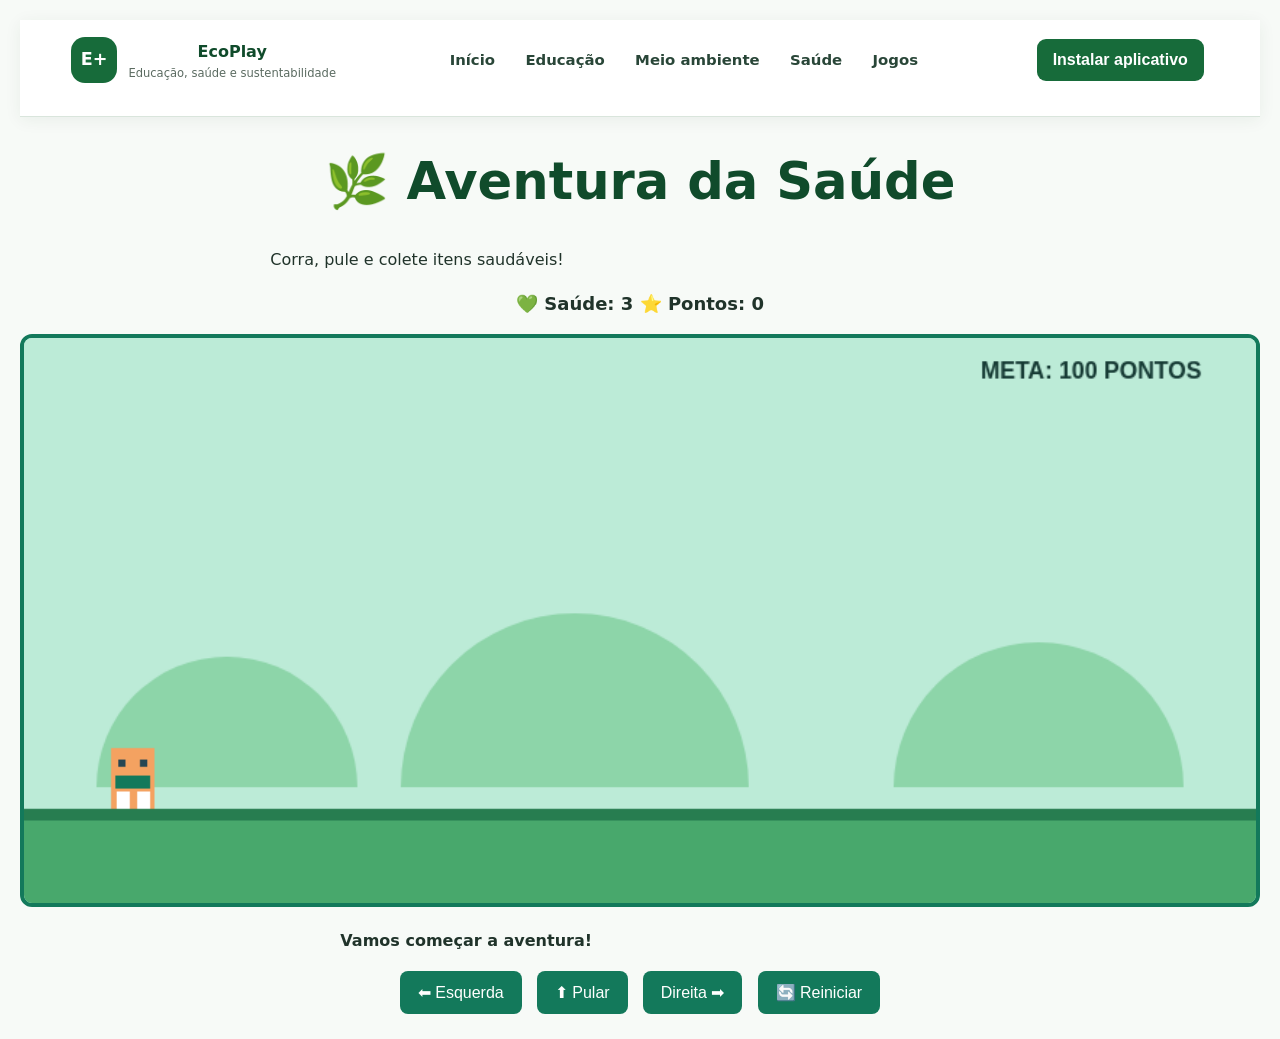
==== aventura_da_aventura.html @ 80ed4550 "Add files via upload" ====
<!DOCTYPE html>
<html lang="pt-BR">
<head>
<meta charset="UTF-8">
<meta name="viewport" content="width=device-width, initial-scale=1.0">
<title>Aventura da Saúde</title>

<style>
* {
    box-sizing: border-box;
}

body {
    margin: 0;
    padding: 20px;
    font-family: Arial, sans-serif;
    text-align: center;
    background: #eaf8f1;
    color: #173b35;
}

h1 {
    color: #13795b;
}

.info {
    font-size: 18px;
    font-weight: bold;
    margin: 15px;
}

canvas {
    width: 100%;
    max-width: 850px;
    background: #bcebd7;
    border: 4px solid #13795b;
    border-radius: 12px;
}

button {
    padding: 12px 18px;
    margin: 5px;
    border: none;
    border-radius: 8px;
    background: #13795b;
    color: white;
    font-size: 16px;
    cursor: pointer;
}

button:hover {
    background: #0d6047;
}

#mensagem {
    font-weight: bold;
    margin: 12px;
}
</style>
    <link rel="stylesheet" href="style.css">
    <link rel="manifest" href="manifest.json">
    <meta name="theme-color" content="#1b5e20">
<link rel="stylesheet" href="ajustes.css">
</head>

<body>
<div class="ecoplay-site-header"><a class="ecoplay-brand" href="index.html" aria-label="EcoPlay - página inicial"><span class="ecoplay-brand-mark">E+</span><span><strong>EcoPlay</strong><small>Educação, saúde e sustentabilidade</small></span></a><nav class="ecoplay-nav" aria-label="Navegação principal"><a href="index.html">Início</a><a href="index.html#apoio">Educação</a><a href="meio_ambiente.html">Meio ambiente</a><a href="saude.html">Saúde</a><a href="diversao.html">Jogos</a></nav><button class="ecoplay-install" id="installAppButton" type="button">Instalar aplicativo</button><p class="ecoplay-install-message" id="installAppMessage" aria-live="polite"></p></div>
<a class="ecoplay-skip-link" href="#conteudo-principal">Pular para o conteúdo</a>

<h1 id="conteudo-principal">🌿 Aventura da Saúde</h1>
<p>Corra, pule e colete itens saudáveis!</p>

<div class="info">
    💚 Saúde: <span id="saude">3</span>
    ⭐ Pontos: <span id="pontos">0</span>
</div>

<canvas id="jogo" width="850" height="390"></canvas>

<p id="mensagem">
    Use as setas para andar e ESPAÇO para pular!
</p>

<button id="esquerda">⬅ Esquerda</button>
<button id="pular">⬆ Pular</button>
<button id="direita">Direita ➡</button>
<button id="reiniciar">🔄 Reiniciar</button>

<script>
const canvas = document.getElementById("jogo");
const ctx = canvas.getContext("2d");

const chao = 325;

let personagem;
let obstaculos;
let itens;
let teclas;
let saude;
let pontos;
let quadro;
let fim;
let invencivel;

function iniciar() {
    personagem = {
        x: 60,
        y: chao - 42,
        largura: 30,
        altura: 42,
        velocidadeY: 0,
        noChao: true
    };

    obstaculos = [];
    itens = [];
    teclas = {};

    saude = 3;
    pontos = 0;
    quadro = 0;
    fim = false;
    invencivel = 0;

    document.getElementById("mensagem").textContent =
        "Vamos começar a aventura!";

    atualizarInfo();
}

function atualizarInfo() {
    document.getElementById("saude").textContent = saude;
    document.getElementById("pontos").textContent = pontos;
}

function pular() {
    if (!fim && personagem.noChao) {
        personagem.velocidadeY = -12;
        personagem.noChao = false;
    }
}

document.addEventListener("keydown", function(e) {
    teclas[e.key] = true;

    if (e.key === " " || e.key === "ArrowUp") {
        e.preventDefault();
        pular();
    }
});

document.addEventListener("keyup", function(e) {
    teclas[e.key] = false;
});

document.getElementById("esquerda").onpointerdown =
    () => teclas.ArrowLeft = true;

document.getElementById("direita").onpointerdown =
    () => teclas.ArrowRight = true;

["esquerda", "direita"].forEach(id => {
    const botao = document.getElementById(id);

    ["pointerup", "pointerleave", "pointercancel"].forEach(evento => {
        botao.addEventListener(evento, () => {
            teclas[id === "esquerda" ? "ArrowLeft" : "ArrowRight"] = false;
        });
    });
});

document.getElementById("pular").onclick = pular;
document.getElementById("reiniciar").onclick = iniciar;

function colidiu(a, b) {
    return a.x < b.x + b.largura &&
           a.x + a.largura > b.x &&
           a.y < b.y + b.altura &&
           a.y + a.altura > b.y;
}

function criarObjetos() {
    if (quadro % 85 === 0) {
        obstaculos.push({
            x: canvas.width,
            y: chao - 28,
            largura: 28,
            altura: 28,
            emoji: Math.random() < 0.5 ? "🪨" : "💦"
        });
    }

    if (quadro % 110 === 0) {
        itens.push({
            x: canvas.width,
            y: chao - 70 - Math.random() * 60,
            largura: 25,
            altura: 25,
            emoji: Math.random() < 0.5 ? "🍎" : "💧"
        });
    }
}

function desenharCenario() {
    ctx.fillStyle = "#bcebd7";
    ctx.fillRect(0, 0, canvas.width, canvas.height);

    // Morros
    ctx.fillStyle = "#8dd5a9";

    ctx.beginPath();
    ctx.arc(140, 310, 90, Math.PI, 0);
    ctx.arc(380, 310, 120, Math.PI, 0);
    ctx.arc(700, 310, 100, Math.PI, 0);
    ctx.fill();

    // Chão
    ctx.fillStyle = "#48a86c";
    ctx.fillRect(0, chao, canvas.width, 65);

    ctx.fillStyle = "#277d50";
    ctx.fillRect(0, chao, canvas.width, 8);
}

function desenharPersonagem() {
    ctx.fillStyle = "#f4a261";
    ctx.fillRect(
        personagem.x,
        personagem.y,
        personagem.largura,
        personagem.altura
    );

    // Olhos
    ctx.fillStyle = "#264653";
    ctx.fillRect(personagem.x + 5, personagem.y + 8, 5, 5);
    ctx.fillRect(personagem.x + 20, personagem.y + 8, 5, 5);

    // Roupa
    ctx.fillStyle = "#13795b";
    ctx.fillRect(personagem.x + 3, personagem.y + 19, 24, 9);

    // Pernas
    ctx.fillStyle = "#ffffff";
    ctx.fillRect(personagem.x + 4, personagem.y + 30, 9, 12);
    ctx.fillRect(personagem.x + 18, personagem.y + 30, 9, 12);
}

function desenharObjetos() {
    ctx.font = "28px Arial";

    obstaculos.forEach(o => {
        ctx.fillText(o.emoji, o.x, o.y + 25);
    });

    itens.forEach(i => {
        ctx.fillText(i.emoji, i.x, i.y + 23);
    });
}

function terminar(vitoria) {
    fim = true;

    document.getElementById("mensagem").textContent =
        vitoria
        ? "🏆 Parabéns! Você venceu a Aventura da Saúde!"
        : "💚 Fim de jogo! Clique em Reiniciar para tentar novamente.";
}

function atualizar() {
    if (fim) return;

    quadro++;

    // Movimento horizontal
    if (teclas.ArrowLeft) personagem.x -= 4;
    if (teclas.ArrowRight) personagem.x += 4;

    personagem.x = Math.max(
        0,
        Math.min(canvas.width - personagem.largura, personagem.x)
    );

    // Gravidade e pulo
    personagem.y += personagem.velocidadeY;
    personagem.velocidadeY += 0.6;

    if (personagem.y + personagem.altura >= chao) {
        personagem.y = chao - personagem.altura;
        personagem.velocidadeY = 0;
        personagem.noChao = true;
    }

    if (invencivel > 0) invencivel--;

    criarObjetos();

    const velocidade = 4 + Math.min(3, pontos / 150);

    // Obstáculos
    obstaculos.forEach(o => {
        o.x -= velocidade;

        if (colidiu(personagem, o) && invencivel === 0) {
            saude--;
            invencivel = 60;

            document.getElementById("mensagem").textContent =
                "Ops! Pule os obstáculos para proteger sua saúde!";

            atualizarInfo();

            if (saude <= 0) terminar(false);
        }
    });

    // Itens saudáveis
    itens.forEach(i => {
        i.x -= velocidade;

        if (colidiu(personagem, i)) {
            i.x = -100;
            pontos += 10;

            document.getElementById("mensagem").textContent =
                i.emoji === "💧"
                ? "Muito bem! A água é importante para o corpo!"
                : "Boa! Frutas fazem parte de uma alimentação saudável!";

            atualizarInfo();

            if (pontos >= 100) terminar(true);
        }
    });

    obstaculos = obstaculos.filter(o => o.x > -50);
    itens = itens.filter(i => i.x > -50);
}

function desenhar() {
    desenharCenario();
    desenharObjetos();
    desenharPersonagem();

    ctx.fillStyle = "#173b35";
    ctx.font = "bold 16px Arial";
    ctx.fillText("META: 100 PONTOS", 660, 28);
}

function loop() {
    atualizar();
    desenhar();
    requestAnimationFrame(loop);
}

iniciar();
loop();
</script>
    <script src="pwa.js" defer></script>
</body>
</html>
---- ajustes.css ----
/* EcoPlay - camada complementar. Mantém style.css original intacto. */
:root{--eco-green:#176b3a;--eco-green-dark:#104b2b;--eco-green-soft:#eaf5ed;--eco-lime:#d8edc7;--eco-text:#20332a;--eco-muted:#5b6b61;--eco-border:#d9e5dc;--eco-white:#fff;--eco-shadow:0 8px 28px rgba(18,68,39,.08)}
*{box-sizing:border-box}html{scroll-behavior:smooth;scroll-padding-top:1rem}body{margin:0;color:var(--eco-text);background:#f7faf7;font-family:system-ui,-apple-system,BlinkMacSystemFont,"Segoe UI",Arial,sans-serif;line-height:1.65;overflow-wrap:anywhere}img,canvas,video{max-width:100%}a{color:var(--eco-green)}a:focus-visible,button:focus-visible,input:focus-visible,select:focus-visible,textarea:focus-visible{outline:3px solid #d4a900;outline-offset:3px}button,a{touch-action:manipulation}button{cursor:pointer;min-height:42px}p{max-width:78ch}h1,h2,h3{line-height:1.2;color:var(--eco-green-dark);text-wrap:balance}h1{font-size:clamp(2rem,5vw,3.2rem)}h2{font-size:clamp(1.5rem,3.2vw,2.1rem)}.ecoplay-skip-link{position:absolute;top:-100px;left:1rem;z-index:1000;background:white;padding:.75rem 1rem;border-radius:.5rem}.ecoplay-skip-link:focus{top:1rem}.ecoplay-site-header{position:relative;z-index:20;display:flex;align-items:center;justify-content:space-between;gap:1rem;flex-wrap:wrap;padding:14px clamp(16px,4vw,56px);background:#fff;border-bottom:1px solid var(--eco-border);box-shadow:0 3px 16px #103b2010}.ecoplay-brand{display:flex;align-items:center;gap:.7rem;text-decoration:none;color:var(--eco-green-dark);min-width:200px}.ecoplay-brand-mark{display:grid;place-items:center;width:46px;height:46px;border-radius:14px;background:var(--eco-green);color:white;font-weight:800;font-size:1.1rem}.ecoplay-brand strong,.ecoplay-brand small{display:block}.ecoplay-brand small{font-size:.72rem;color:var(--eco-muted);line-height:1.3}.ecoplay-nav{display:flex;align-items:center;justify-content:center;gap:.3rem;flex-wrap:wrap}.ecoplay-nav a{display:inline-flex;align-items:center;min-height:42px;padding:.55rem .8rem;border-radius:9px;text-decoration:none;color:#294638;font-size:.93rem;font-weight:650}.ecoplay-nav a:hover,.ecoplay-nav a:focus-visible{background:var(--eco-green-soft);color:var(--eco-green-dark)}.ecoplay-install{border:0;border-radius:9px;background:var(--eco-green);color:#fff;padding:.7rem 1rem;font-weight:700}.ecoplay-install:hover{background:var(--eco-green-dark)}.ecoplay-install-message{width:100%;margin:0;text-align:right;color:var(--eco-muted);font-size:.85rem}.ecoplay-page{width:min(1120px,100% - 32px);margin:0 auto}.ecoplay-hero{margin:28px 0 36px;padding:clamp(26px,6vw,64px);border-radius:24px;background:linear-gradient(120deg,#eaf5ed,#f9fcf7);border:1px solid #d7e9da}.ecoplay-hero p{font-size:1.08rem}.ecoplay-eyebrow{text-transform:uppercase;letter-spacing:.09em;font-weight:800;font-size:.76rem!important;color:var(--eco-green);margin-bottom:.6rem}.ecoplay-button{display:inline-flex;align-items:center;justify-content:center;min-height:46px;padding:.75rem 1.1rem;border-radius:10px;background:var(--eco-green);color:#fff;text-decoration:none;font-weight:750;border:0}.ecoplay-button:hover{background:var(--eco-green-dark)}.ecoplay-button-secondary{background:white;color:var(--eco-green);border:1px solid var(--eco-green)}.ecoplay-section{padding:18px 0 42px}.ecoplay-section-heading{margin-bottom:20px}.ecoplay-cards{display:grid;grid-template-columns:repeat(3,minmax(0,1fr));gap:18px}.ecoplay-card{padding:22px;background:#fff;border:1px solid var(--eco-border);border-radius:16px;box-shadow:var(--eco-shadow);min-width:0}.ecoplay-card h3{margin:.5rem 0}.ecoplay-card p{margin-bottom:0;color:#43564a}.ecoplay-card-icon{font-size:1.8rem}.ecoplay-callout{margin:12px 0 42px;padding:26px;border-radius:16px;background:#eaf5ed;border:1px solid #d6e8d8}.ecoplay-footer{display:flex;justify-content:space-between;align-items:center;gap:1rem;flex-wrap:wrap;padding:22px clamp(16px,4vw,56px);background:#123f28;color:#fff}.ecoplay-footer p{margin:0}.ecoplay-footer a{color:#fff}.ecoplay-site-header+.ecoplay-page{padding-top:10px}
/* Compatibilidade com as classes já usadas no projeto */
header:not(.ecoplay-site-header){position:relative;z-index:5}nav a{transition:background-color .15s ease,color .15s ease}section{min-width:0} .cards{grid-template-columns:repeat(auto-fit,minmax(min(100%,240px),1fr));gap:18px}.card{min-width:0;overflow-wrap:anywhere}.titulo{max-width:900px;margin-inline:auto}.botao,.install-button{display:inline-flex;align-items:center;justify-content:center;min-height:44px;padding:.7rem 1rem;border-radius:9px;font-weight:700;text-decoration:none;touch-action:manipulation}.tecnica{padding-left:1.25rem}.tecnica li{margin:.55rem 0}.quiz-card fieldset{min-width:0;border:1px solid var(--eco-border);border-radius:12px;padding:14px;margin:12px 0}.quiz-card label{display:block;text-align:left;padding:7px 2px}.quiz-card input{margin-right:.5rem;accent-color:var(--eco-green)}
/* Jogos: manter a mecânica original e melhorar a apresentação em telas estreitas */
#app{width:min(100% - 24px,900px)!important;margin-inline:auto}#app h1{font-size:clamp(1.8rem,5vw,2.7rem)}#menu,.panel{max-width:100%;overflow-wrap:anywhere}canvas{height:auto;max-width:100%;touch-action:manipulation}#controles button{min-width:48px;min-height:48px}#opcoes button,#alternativas button{min-height:44px;max-width:100%;white-space:normal;overflow-wrap:anywhere}.acoes{flex-wrap:wrap}.painel,.mapa,.status{max-width:100%}fieldset{min-width:0}body:has(#app){display:block;padding:12px 0!important}body:has(#app) #app{padding-top:8px}body:has(#app) .ecoplay-site-header{margin:-12px 0 18px}body:has(#app) #menu,body:has(#app) .panel{background:#fff;color:var(--eco-text);border:1px solid var(--eco-border);box-shadow:var(--eco-shadow)}body:has(#app) #menu p{color:var(--eco-text)}body:has(#app) #placar{background:var(--eco-green-dark);color:white}body:has(#app) button{background:var(--eco-green);color:white}body:has(#app) button:hover{background:var(--eco-green-dark)}body:has(#app) #controles button{background:#eaf5ed;color:var(--eco-green-dark)}body:has(#app) #jogo{border-color:#fff;border-radius:12px}
@media(max-width:800px){.ecoplay-site-header{align-items:flex-start}.ecoplay-nav{order:3;width:100%;justify-content:flex-start}.ecoplay-nav a{padding:.45rem .6rem}.ecoplay-install{margin-left:auto}.ecoplay-cards{grid-template-columns:repeat(2,minmax(0,1fr))}.ecoplay-install-message{text-align:left}}
@media(max-width:560px){body{font-size:16px}.ecoplay-site-header{padding:12px;gap:.65rem}.ecoplay-brand{min-width:0}.ecoplay-brand small{max-width:190px}.ecoplay-nav{display:grid;grid-template-columns:repeat(2,minmax(0,1fr));gap:5px}.ecoplay-nav a{justify-content:center;background:#f2f7f3;border:1px solid #e1ebe3;font-size:.88rem}.ecoplay-install{width:100%;margin:0}.ecoplay-install-message{width:100%}.ecoplay-page{width:calc(100% - 24px)}.ecoplay-hero{margin:16px 0 24px;padding:24px 18px;border-radius:16px}.ecoplay-cards{grid-template-columns:minmax(0,1fr);gap:12px}.ecoplay-card{padding:18px}.ecoplay-callout{padding:20px}.ecoplay-footer{align-items:flex-start;flex-direction:column}.app{min-height:auto!important;padding:36px 5%!important}.app h1{font-size:clamp(1.8rem,8vw,2.3rem)!important;line-height:1.18}.app p,.titulo p,.card p{font-size:1rem;line-height:1.65}.cards{grid-template-columns:minmax(0,1fr)!important}.card{padding:18px!important}.titulo h2{font-size:clamp(1.4rem,6vw,1.8rem)!important}#app{width:calc(100% - 16px)!important}#menu,.panel{padding:18px 12px!important}#placar{gap:8px;justify-content:center}#controles{grid-template-columns:repeat(3,minmax(48px,60px))!important}#controles button{width:100%!important;height:52px!important;padding:6px!important}#jogo{width:100%;height:auto}body:has(#app){padding:8px 0!important}body:has(#app) .ecoplay-site-header{margin:-8px 0 16px}}
@media(prefers-reduced-motion:reduce){*,*::before,*::after{scroll-behavior:auto!important;animation-duration:.01ms!important;animation-iteration-count:1!important;transition-duration:.01ms!important}}
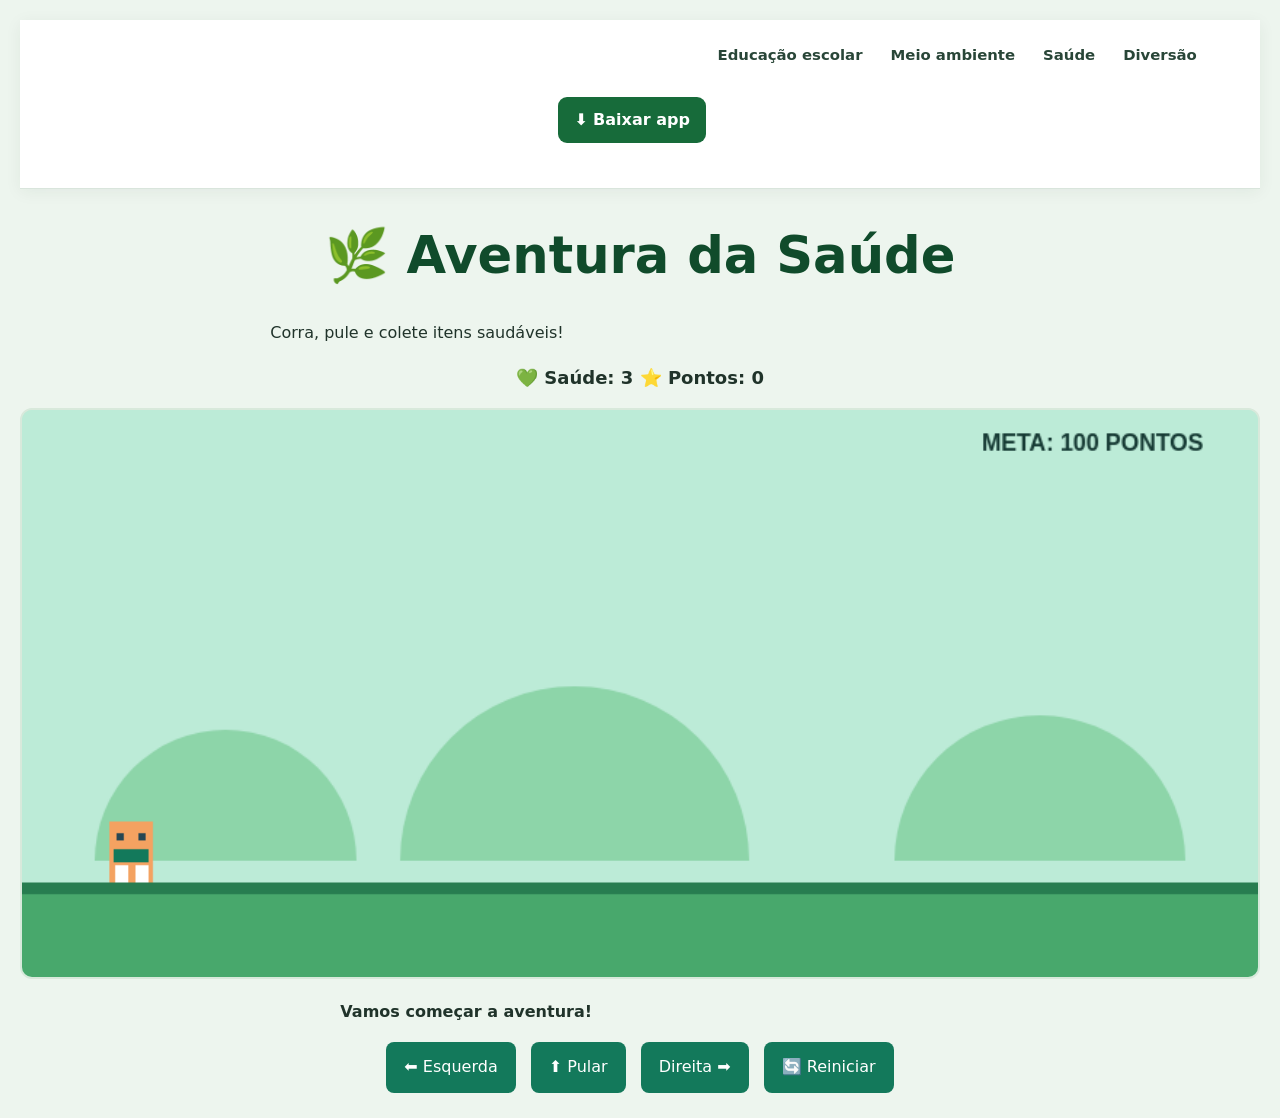
==== commit f23e05c7: "Add files via upload" ====
--- a/aventura_da_aventura.html
+++ b/aventura_da_aventura.html
@@ -64,7 +64,21 @@
 </head>
 
 <body>
-<div class="ecoplay-site-header"><a class="ecoplay-brand" href="index.html" aria-label="EcoPlay - página inicial"><span class="ecoplay-brand-mark">E+</span><span><strong>EcoPlay</strong><small>Educação, saúde e sustentabilidade</small></span></a><nav class="ecoplay-nav" aria-label="Navegação principal"><a href="index.html">Início</a><a href="index.html#apoio">Educação</a><a href="meio_ambiente.html">Meio ambiente</a><a href="saude.html">Saúde</a><a href="diversao.html">Jogos</a></nav><button class="ecoplay-install" id="installAppButton" type="button">Instalar aplicativo</button><p class="ecoplay-install-message" id="installAppMessage" aria-live="polite"></p></div>
+<div class="ecoplay-site-header">
+    <a class="ecoplay-brand" href="index.html" aria-label="EcoPlay - página inicial">
+ 
+    <nav class="ecoplay-nav" aria-label="Navegação principal">
+        <a href="index.html">Educação escolar</a>
+        <a href="meio_ambiente.html">Meio ambiente</a>
+        <a href="saude.html">Saúde</a>
+        <a href="diversao.html">Diversão</a>
+    </nav>
+        <div class="install-area">
+                <button class="install-button" id="installAppButton" type="button">⬇️ Baixar app</button>
+                <p class="install-message" id="installAppMessage" aria-live="polite"></p>
+            </div>
+    <p class="ecoplay-install-message" id="installAppMessage" aria-live="polite"></p>
+</div>
 <a class="ecoplay-skip-link" href="#conteudo-principal">Pular para o conteúdo</a>
 
 <h1 id="conteudo-principal">🌿 Aventura da Saúde</h1>
--- a/style.css
+++ b/style.css
@@ -0,0 +1,341 @@
+/* EcoPlay — folha principal de estilos
+   Base visual institucional verde e branco, compatível com as classes originais. */
+:root {
+  color-scheme: light;
+  --eco-green: #176b3a;
+  --eco-green-dark: #104b2b;
+  --eco-green-deep: #0b3d25;
+  --eco-green-soft: #eaf5ed;
+  --eco-lime: #d8edc7;
+  --eco-text: #20332a;
+  --eco-muted: #5b6b61;
+  --eco-border: #d9e5dc;
+  --eco-white: #ffffff;
+  --eco-shadow: 0 8px 28px rgba(18, 68, 39, .09);
+}
+* { box-sizing: border-box; }
+html { scroll-behavior: smooth; scroll-padding-top: 1rem; }
+body {
+  margin: 0;
+  color: var(--eco-text);
+  background: #edf5ee;
+  font-family: system-ui, -apple-system, BlinkMacSystemFont, "Segoe UI", Arial, sans-serif;
+  font-size: 16px;
+  line-height: 1.65;
+  overflow-wrap: anywhere;
+}
+img, canvas, video, iframe { max-width: 100%; }
+a { color: var(--eco-green); }
+a:focus-visible, button:focus-visible, input:focus-visible,
+select:focus-visible, textarea:focus-visible {
+  outline: 3px solid #d4a900;
+  outline-offset: 3px;
+}
+a, button { touch-action: manipulation; }
+button { cursor: pointer; font: inherit; }
+p { max-width: 78ch; }
+h1, h2, h3, h4 { color: var(--eco-green-dark); line-height: 1.22; text-wrap: balance; }
+h1 { font-size: clamp(2rem, 5vw, 3.2rem); text-align: center; align-items: center;}
+h2 { font-size: clamp(1.5rem, 3.2vw, 2.15rem); }
+h3 { font-size: clamp(1.12rem, 2.5vw, 1.4rem); }
+header {
+  position: relative;
+  z-index: 10px;
+  background: #104b2b;
+  border-bottom: 1px solid var(--eco-border);
+  box-shadow: 0 4px 18px rgba(16, 75, 43, .08);
+    display: flex;
+    flex-direction: column; /* Alinha os elementos em coluna (um embaixo do outro) */
+    align-items: center;    /* Centraliza os elementos horizontalmente (opcional) */
+    gap: 15px;               /* Cria um espaço vertical entre o título e os links */
+         }      
+header h1{
+  color: white;
+}/* Configuração do Header (Garante o título no topo) */
+
+/* NOVO: Configuração dos links (Evita a desorganização) */
+header nav {
+    display: flex;
+    flex-wrap: wrap;       /* Se faltar espaço, os links passam para baixo com elegância */
+    justify-content: center; /* Centraliza os links na linha */
+    gap: 15px;             /* Cria um espaçamento fixo e idêntico entre cada link */
+}
+header nav {
+        flex-direction: column; /* Transforma os links em uma lista vertical */
+        align-items: center;    /* Centraliza todos os links na tela */
+        gap: 12px;              /* Diminui um pouco o espaço para caber melhor */
+        width: 100%;            /* Faz o menu ocupar toda a largura disponível */
+    }
+    header nav a {
+        padding: 8px 16px;      /* Aumenta a área do link para ficar fácil de tocar com o dedo */
+        text-align: center;
+        width: 100%;            /* Opcional: faz cada link virar um "botão" largo */
+        max-width: 250px;       /* Limita a largura do botão para não ficar gigante */
+        background-color: #f0f0f0; /* Opcional: um fundo leve para parecer um botão móvel */
+        border-radius: 4px;     /* Opcional: bordinhas arredondadas */
+    }
+/* --- CONFIGURAÇÃO EXCLUSIVA PARA CELULAR (Telas de até 768px) --- */
+@media (max-width: 768px) {
+    header nav {
+        flex-direction: column; /* Transforma os links em uma lista vertical */
+        align-items: center;    /* Centraliza todos os links na tela */
+        gap: 12px;              /* Diminui um pouco o espaço para caber melhor */
+        width: 100%;            /* Faz o menu ocupar toda a largura disponível */
+    }
+    header nav a {
+        padding: 8px 16px;      /* Aumenta a área do link para ficar fácil de tocar com o dedo */
+        text-align: center;
+        width: 100%;            /* Opcional: faz cada link virar um "botão" largo */
+        max-width: 250px;       /* Limita a largura do botão para não ficar gigante */
+        background-color: #f0f0f0; /* Opcional: um fundo leve para parecer um botão móvel */
+        border-radius: 4px;     /* Opcional: bordinhas arredondadas */
+    }
+}
+.topo {
+  width: min(1200px, calc(100% - 32px));
+  margin: 0 auto;
+  padding: 16px 0;
+  display: flex;
+  align-items: center;
+  justify-content: space-between;
+  gap: 18px;
+  flex-wrap: wrap;
+  text-align: center;
+}
+.logo {
+  color: var(--eco-green-dark);
+  font-weight: 800;
+  font-size: clamp(1.05rem, 2vw, 1.45rem);
+  line-height: 1.25;
+  max-width: 360px;
+}
+nav { display: flex; align-items: center; justify-content: center; flex-wrap: wrap; gap: 6px; }
+nav a {
+  display: inline-flex;
+  align-items: center;
+  justify-content: center;
+  min-height: 42px;
+  padding: 8px 12px;
+  border-radius: 9px;
+  text-decoration: none;
+  color: #294638;
+  font-size: .94rem;
+  font-weight: 700;
+  transition: background-color .15s ease, color .15s ease;
+}
+nav a:hover, nav a:focus-visible { background: var(--eco-green-soft); color: var(--eco-green-dark);}
+.install-area {
+  width: min(1200px, calc(100% - 32px));
+  margin: 0 auto;
+  padding: 0 0 14px;
+  display: flex;
+  align-items: center;
+  justify-content: flex-end;
+  gap: 12px;
+  flex-wrap: wrap;
+  flex-direction: column;
+}
+.install-button, .ecoplay-install {
+  display: inline-flex;
+  align-items: center;
+  justify-content: center;
+  min-height: 44px;
+  padding: 10px 16px;
+  border: 0;
+  border-radius: 9px;
+  background: var(--eco-green);
+  color: #fff;
+  font-weight: 750;
+}
+.install-button:hover, .ecoplay-install:hover { background: var(--eco-green-dark); }
+.install-message, .ecoplay-install-message { margin: 0; color: var(--eco-muted); font-size: .88rem; }
+section {
+  min-width: 0;
+  padding: clamp(32px, 5vw, 64px) max(16px, calc((100% - 1120px) / 2));
+}
+.app {
+  min-height: 350px;
+  display: flex;
+  align-items: center;
+  background: linear-gradient(125deg, #dcefdc 0%, #f5faf3 60%, #e6f3e7 100%);
+  border-bottom: 1px solid #d4e7d6;
+}
+.app > div { width: min(900px, 100%); margin: 0 auto; }
+.app h1 { max-width: 820px; margin: 0 0 18px; }
+.app p { font-size: 1.08rem; line-height: 1.75; margin: 0 0 24px; }
+.titulo {
+  width: min(900px, 100%);
+  margin: 0 auto 24px;
+  text-align: center;
+}
+.titulo h2 { margin: 0 0 12px; }
+.titulo p { margin: 0 auto; color: #43564a; }
+.cards {
+  width: min(1120px, 100%);
+  margin: 0 auto;
+  display: grid;
+  grid-template-columns: repeat(auto-fit, minmax(min(100%, 245px), 1fr));
+  gap: 20px;
+  align-items: stretch;
+}
+.card {
+  min-width: 0;
+  padding: 24px;
+  background: #fff;
+  border: 1px solid var(--eco-border);
+  border-radius: 16px;
+  box-shadow: var(--eco-shadow);
+  overflow-wrap: anywhere;
+}
+.card h3 { margin: 8px 0 10px; }
+.card p { margin: 0; color: #43564a; }
+.emoji { font-size: 2rem; line-height: 1.3; }
+.botao {
+  display: inline-flex;
+  align-items: center;
+  justify-content: center;
+  min-height: 46px;
+  padding: 11px 18px;
+  border: 1px solid var(--eco-green);
+  border-radius: 10px;
+  background: var(--eco-green);
+  color: #fff;
+  text-decoration: none;
+  font-weight: 750;
+  gap: 15px;
+  flex-direction: column;
+}
+a.botao {
+  display: inline-flex;
+  align-items: center;
+  justify-content: center;
+  min-height: 46px;
+  padding: 11px 18px;
+  border: 1px solid var(--eco-green);
+  border-radius: 10px;
+  background: var(--eco-green);
+  color: #fff;
+  text-decoration: none;
+  font-weight: 750;
+  text-align: center;
+  gap: 15px;
+  flex-direction: column;
+}
+.botao:hover, a.botao:hover { background: var(--eco-green-dark); border-color: var(--eco-green-dark);}
+.tecnica { width: min(900px, 100%); margin: 0 auto; padding-left: 1.4rem; }
+.tecnica li { margin: .65rem 0; }
+.destaque, .callout {
+  width: min(1000px, 100%);
+  margin: 18px auto;
+  padding: 22px;
+  background: #e5f3e6;
+  border: 1px solid #d1e6d3;
+  border-radius: 14px;
+}
+.quiz-card fieldset, fieldset {
+  min-width: 0;
+  margin: 14px 0;
+  padding: 16px;
+  border: 1px solid var(--eco-border);
+  border-radius: 12px;
+}
+.quiz-card label { display: block; padding: 7px 2px; }
+.quiz-card input { margin-right: .5rem; accent-color: var(--eco-green); }
+input, select, textarea { max-width: 100%; font: inherit; }
+footer {
+  padding: 24px max(16px, calc((100% - 1120px) / 2));
+  background: var(--eco-green-deep);
+  color: #fff;
+}
+footer a { color: #fff; }
+.ecoplay-skip-link {
+  position: absolute; top: -100px; left: 16px; z-index: 1000;
+  padding: 12px 16px; background: #fff; color: var(--eco-green-dark); border-radius: 8px;
+}
+.ecoplay-skip-link:focus { top: 12px; }
+.ecoplay-site-header {
+  display: flex; align-items: center; justify-content: space-between; flex-wrap: wrap;
+  gap: 16px; padding: 14px clamp(16px, 4vw, 56px);
+  background: #fff; border-bottom: 1px solid var(--eco-border);
+  box-shadow: 0 3px 16px rgba(16, 59, 32, .06);
+}
+.ecoplay-brand { display: flex; align-items: center; gap: 11px; min-width: 0; text-decoration: none; color: var(--eco-green-dark); }
+.ecoplay-brand-mark { display: grid; place-items: center; width: 46px; height: 46px; flex: 0 0 46px; border-radius: 14px; background: var(--eco-green); color: #fff; font-weight: 800; }
+.ecoplay-brand strong, .ecoplay-brand small { display: block; }
+.ecoplay-brand small { font-size: .76rem; color: var(--eco-muted); line-height: 1.35; }
+.ecoplay-nav { display: flex; align-items: center; justify-content: center; flex-wrap: wrap; gap: 4px; }
+.ecoplay-nav a { display: inline-flex; align-items: center; min-height: 42px; padding: 8px 12px; border-radius: 9px; text-decoration: none; color: #294638; font-size: .93rem; font-weight: 700; }
+.ecoplay-nav a:hover { background: var(--eco-green-soft); }
+.ecoplay-page { width: min(1120px, calc(100% - 32px)); margin: 0 auto; }
+.ecoplay-hero { margin: 28px 0 36px; padding: clamp(26px, 6vw, 64px); border-radius: 24px; background: linear-gradient(120deg, #eaf5ed, #f9fcf7); border: 1px solid #d7e9da; }
+.ecoplay-hero p { font-size: 1.08rem; }
+.ecoplay-eyebrow { text-transform: uppercase; letter-spacing: .09em; font-weight: 800; font-size: .76rem !important; color: var(--eco-green); margin-bottom: .6rem; }
+.ecoplay-button { display: inline-flex; align-items: center; justify-content: center; min-height: 46px; padding: 12px 18px; border-radius: 10px; background: var(--eco-green); color: #fff; text-decoration: none; font-weight: 750; border: 0; }
+.ecoplay-button:hover { background: var(--eco-green-dark); }
+.ecoplay-button-secondary { background: #fff; color: var(--eco-green); border: 1px solid var(--eco-green); }
+.ecoplay-section { padding: 18px 0 42px; }
+.ecoplay-section-heading { margin-bottom: 20px; }
+.ecoplay-cards { display: grid; grid-template-columns: repeat(3, minmax(0, 1fr)); gap: 18px; }
+.ecoplay-card { min-width: 0; padding: 22px; background: #fff; border: 1px solid var(--eco-border); border-radius: 16px; box-shadow: var(--eco-shadow); }
+.ecoplay-card h3 { margin: .5rem 0; }
+.ecoplay-card p { margin-bottom: 0; color: #43564a; }
+.ecoplay-card-icon { font-size: 1.8rem; }
+.ecoplay-callout { margin: 12px 0 42px; padding: 26px; border-radius: 16px; background: #eaf5ed; border: 1px solid #d6e8d8; }
+.ecoplay-footer { display: flex; justify-content: space-between; align-items: center; gap: 1rem; flex-wrap: wrap; padding: 22px clamp(16px, 4vw, 56px); background: #123f28; color: #fff; }
+.ecoplay-footer p { margin: 0; }
+.ecoplay-footer a { color: #fff; }
+/* Interfaces dos jogos: não altera a lógica do JavaScript. */
+#app { width: min(900px, calc(100% - 24px)); margin: 18px auto; }
+#app h1 { font-size: clamp(1.8rem, 5vw, 2.7rem); }
+#menu, .panel, .painel, .status, .info, .heroi {
+  max-width: 100%; overflow-wrap: anywhere;
+}
+#menu, .panel, .painel {
+  padding: 22px; background: #fff; color: var(--eco-text);
+  border: 1px solid var(--eco-border); border-radius: 16px; box-shadow: var(--eco-shadow);
+}
+#placar { background: var(--eco-green-dark); color: #fff; border-radius: 12px; }
+#controles { display: grid; grid-template-columns: repeat(3, minmax(48px, 64px)); gap: 8px; justify-content: center; }
+#controles button { min-width: 48px; min-height: 48px; border-radius: 9px; background: var(--eco-green-soft); color: var(--eco-green-dark); border: 1px solid var(--eco-border); }
+#opcoes button, #alternativas button, #app button { min-height: 44px; max-width: 100%; white-space: normal; overflow-wrap: anywhere; }
+#app button { padding: 10px 14px; border: 0; border-radius: 9px; background: var(--eco-green); color: #fff; font-weight: 700; }
+#app button:hover { background: var(--eco-green-dark); }
+#jogo { max-width: 100%; height: auto; border: 2px solid #d8e9db; border-radius: 12px; touch-action: manipulation; }
+.acoes, .personagens, .barra { display: flex; gap: 10px; flex-wrap: wrap; align-items: center; }
+.mapa, .painel, .status { min-width: 0; }
+.escondido { display: none !important; }
+@media (max-width: 800px) {
+  .ecoplay-site-header { align-items: flex-start; }
+  .ecoplay-nav { order: 3; width: 100%; justify-content: flex-start; }
+  .ecoplay-cards { grid-template-columns: repeat(2, minmax(0, 1fr)); }
+}
+@media (max-width: 600px) {
+  body { font-size: 16px; }
+  .topo { width: calc(100% - 24px); align-items: flex-start; gap: 12px; }
+  .logo { font-size: 1.12rem; }
+  nav { width: 100%; display: grid; grid-template-columns: repeat(2, minmax(0, 1fr)); gap: 5px; }
+  nav a { justify-content: center; padding: 8px 6px; background: #f2f7f3; border: 1px solid #e1ebe3; font-size: .88rem; }
+  .install-area { width: calc(100% - 24px); justify-content: stretch; padding-bottom: 12px; }
+  .install-button { width: 100%; }
+  .install-message { width: 100%; }
+  section { padding: 34px 12px; }
+  .app { min-height: 0; padding: 40px 18px; }
+  .app h1 { font-size: clamp(1.8rem, 8vw, 2.3rem); }
+  .app p, .titulo p, .card p { font-size: 1rem; line-height: 1.65; }
+  .titulo h2 { font-size: clamp(1.4rem, 6.5vw, 1.8rem); }
+  .cards, .ecoplay-cards { grid-template-columns: minmax(0, 1fr); gap: 14px; }
+  .card, .ecoplay-card { padding: 18px; }
+  .ecoplay-site-header { padding: 12px; gap: 10px; }
+  .ecoplay-nav { display: grid; grid-template-columns: repeat(2, minmax(0, 1fr)); width: 100%; }
+  .ecoplay-nav a { justify-content: center; padding: 8px 5px; background: #f2f7f3; border: 1px solid #e1ebe3; font-size: .88rem; }
+  .ecoplay-install { width: 100%; }
+  .ecoplay-page { width: calc(100% - 24px); }
+  .ecoplay-hero { margin: 16px 0 24px; padding: 24px 18px; border-radius: 16px; }
+  .ecoplay-callout { padding: 18px; }
+  .ecoplay-footer { align-items: flex-start; flex-direction: column; }
+  #app { width: calc(100% - 16px); margin: 8px auto; }
+  #menu, .panel, .painel { padding: 18px 12px; }
+  #controles { grid-template-columns: repeat(3, minmax(48px, 60px)); }
+@media (prefers-reduced-motion: reduce) {
+  *, *::before, *::after { scroll-behavior: auto !important; animation-duration: .01ms !important; animation-iteration-count: 1 !important; transition-duration: .01ms !important; }
+}
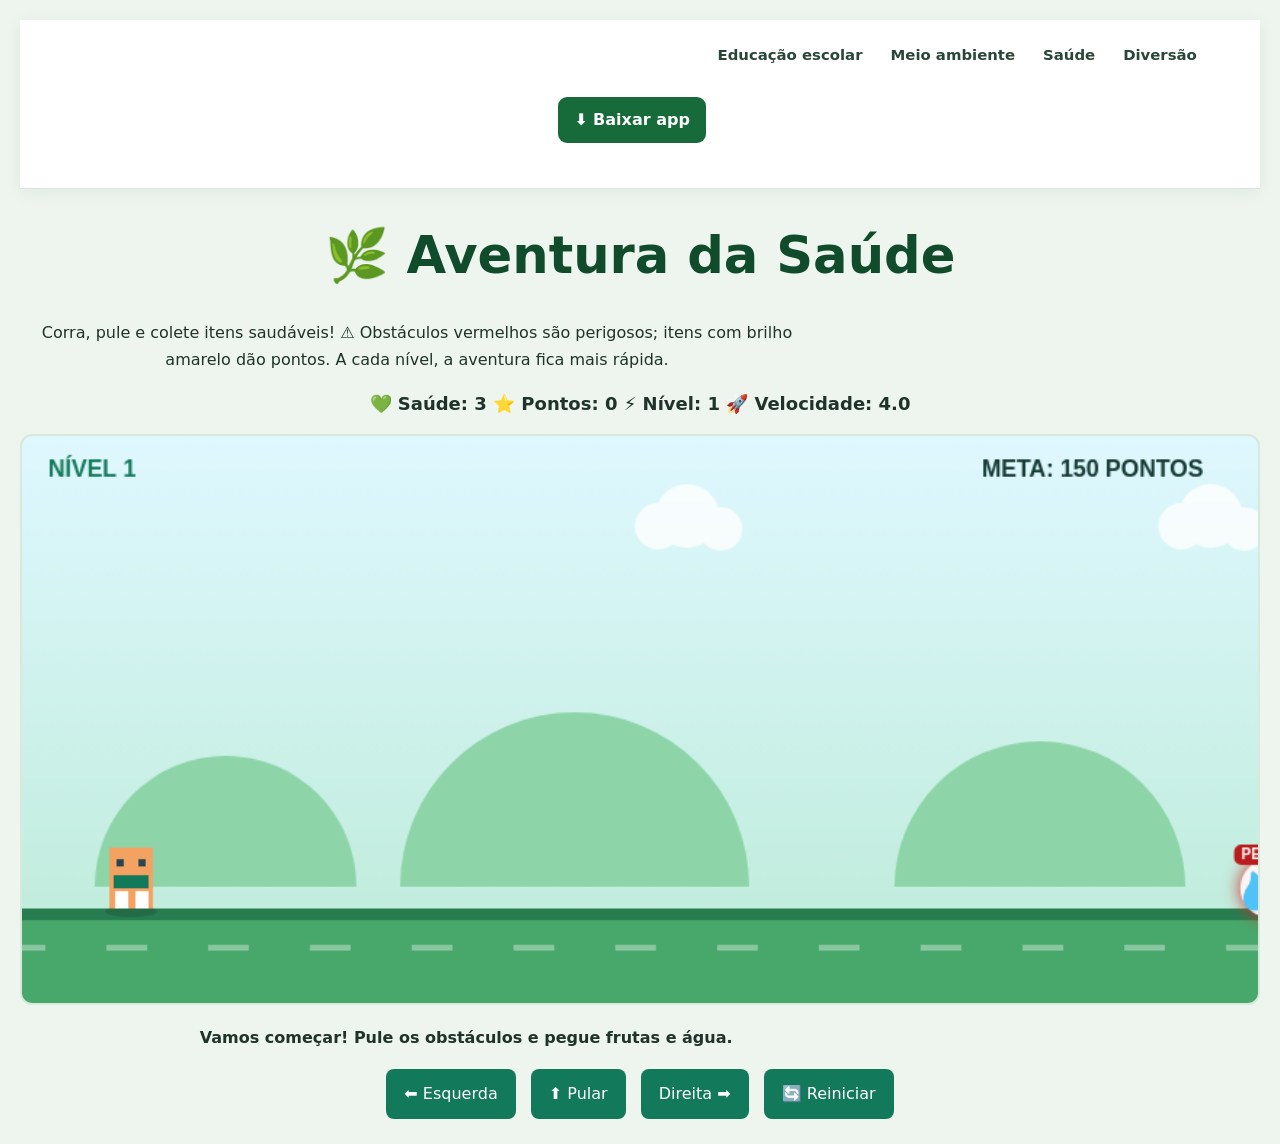
==== commit 15688b3d: "Add files via upload" ====
--- a/aventura_da_aventura.html
+++ b/aventura_da_aventura.html
@@ -32,6 +32,7 @@
 canvas {
     width: 100%;
     max-width: 850px;
+    touch-action: none;
     background: #bcebd7;
     border: 4px solid #13795b;
     border-radius: 12px;
@@ -77,16 +78,18 @@
                 <button class="install-button" id="installAppButton" type="button">⬇️ Baixar app</button>
                 <p class="install-message" id="installAppMessage" aria-live="polite"></p>
             </div>
-    <p class="ecoplay-install-message" id="installAppMessage" aria-live="polite"></p>
+    <p class="ecoplay-install-message" aria-live="polite"></p>
 </div>
 <a class="ecoplay-skip-link" href="#conteudo-principal">Pular para o conteúdo</a>
 
 <h1 id="conteudo-principal">🌿 Aventura da Saúde</h1>
-<p>Corra, pule e colete itens saudáveis!</p>
+<p>Corra, pule e colete itens saudáveis! ⚠️ Obstáculos vermelhos são perigosos; itens com brilho amarelo dão pontos. A cada nível, a aventura fica mais rápida.</p>
 
 <div class="info">
     💚 Saúde: <span id="saude">3</span>
     ⭐ Pontos: <span id="pontos">0</span>
+    ⚡ Nível: <span id="nivel">1</span>
+    🚀 Velocidade: <span id="velocidade">4.0</span>
 </div>
 
 <canvas id="jogo" width="850" height="390"></canvas>
@@ -105,200 +108,316 @@
 const ctx = canvas.getContext("2d");
 
 const chao = 325;
-
-let personagem;
-let obstaculos;
-let itens;
-let teclas;
-let saude;
-let pontos;
-let quadro;
-let fim;
-let invencivel;
+const larguraMundo = canvas.width;
+let personagem, obstaculos, itens, teclas, saude, pontos, quadro, fim, invencivel;
+let velocidadeAtual = 4;
+let nivelAtual = 1;
+let proximoObstaculo = 70;
+let proximoItem = 100;
+let ultimoTempo = 0;
+let acumulador = 0;
+const PASSO = 1000 / 60;
 
 function iniciar() {
     personagem = {
-        x: 60,
-        y: chao - 42,
-        largura: 30,
-        altura: 42,
-        velocidadeY: 0,
-        noChao: true
+        x: 60, y: chao - 42, largura: 30, altura: 42,
+        velocidadeY: 0, noChao: true
     };
-
     obstaculos = [];
     itens = [];
     teclas = {};
-
     saude = 3;
     pontos = 0;
     quadro = 0;
     fim = false;
     invencivel = 0;
+    velocidadeAtual = 4;
+    nivelAtual = 1;
+    proximoObstaculo = 70;
+    proximoItem = 100;
+    ultimoTempo = 0;
+    acumulador = 0;
 
     document.getElementById("mensagem").textContent =
-        "Vamos começar a aventura!";
-
+        "Vamos começar! Pule os obstáculos e pegue frutas e água.";
     atualizarInfo();
 }
 
 function atualizarInfo() {
     document.getElementById("saude").textContent = saude;
     document.getElementById("pontos").textContent = pontos;
+    const nivelEl = document.getElementById("nivel");
+    const velocidadeEl = document.getElementById("velocidade");
+    if (nivelEl) nivelEl.textContent = nivelAtual;
+    if (velocidadeEl) velocidadeEl.textContent = velocidadeAtual.toFixed(1);
 }
 
 function pular() {
     if (!fim && personagem.noChao) {
-        personagem.velocidadeY = -12;
+        personagem.velocidadeY = -12.5;
         personagem.noChao = false;
     }
 }
 
 document.addEventListener("keydown", function(e) {
+    if (["ArrowLeft", "ArrowRight", "ArrowUp", " "].includes(e.key)) e.preventDefault();
     teclas[e.key] = true;
-
-    if (e.key === " " || e.key === "ArrowUp") {
+    if (e.key === " " || e.key === "ArrowUp") pular();
+});
+document.addEventListener("keyup", e => teclas[e.key] = false);
+window.addEventListener("blur", () => teclas = {});
+
+function ligarBotaoMovimento(id, tecla) {
+    const botao = document.getElementById(id);
+    const pressionar = e => {
         e.preventDefault();
-        pular();
-    }
-});
-
-document.addEventListener("keyup", function(e) {
-    teclas[e.key] = false;
-});
-
-document.getElementById("esquerda").onpointerdown =
-    () => teclas.ArrowLeft = true;
-
-document.getElementById("direita").onpointerdown =
-    () => teclas.ArrowRight = true;
-
-["esquerda", "direita"].forEach(id => {
-    const botao = document.getElementById(id);
-
-    ["pointerup", "pointerleave", "pointercancel"].forEach(evento => {
-        botao.addEventListener(evento, () => {
-            teclas[id === "esquerda" ? "ArrowLeft" : "ArrowRight"] = false;
+        teclas[tecla] = true;
+        if (botao.setPointerCapture && e.pointerId !== undefined) {
+            try { botao.setPointerCapture(e.pointerId); } catch (_) {}
+        }
+    };
+    const soltar = e => {
+        if (e) e.preventDefault();
+        teclas[tecla] = false;
+    };
+    botao.addEventListener("pointerdown", pressionar);
+    ["pointerup", "pointerleave", "pointercancel", "lostpointercapture"].forEach(ev =>
+        botao.addEventListener(ev, soltar)
+    );
+}
+ligarBotaoMovimento("esquerda", "ArrowLeft");
+ligarBotaoMovimento("direita", "ArrowRight");
+document.getElementById("pular").addEventListener("click", pular);
+document.getElementById("reiniciar").addEventListener("click", iniciar);
+
+function colidiu(a, b) {
+    // Margem ligeiramente menor para a colisão parecer mais justa.
+    const margem = b.tipo === "obstaculo" ? 5 : 0;
+    return a.x + 4 < b.x + b.largura - margem &&
+           a.x + a.largura - 4 > b.x + margem &&
+           a.y + 4 < b.y + b.altura - margem &&
+           a.y + a.altura - 2 > b.y + margem;
+}
+
+function criarObjetos() {
+    if (quadro >= proximoObstaculo) {
+        const alto = Math.random() < 0.22 && nivelAtual >= 3;
+        obstaculos.push({
+            x: larguraMundo + 10,
+            y: chao - (alto ? 38 : 28),
+            largura: alto ? 34 : 28,
+            altura: alto ? 38 : 28,
+            emoji: alto ? "🌵" : (Math.random() < 0.5 ? "🪨" : "💦"),
+            tipo: "obstaculo"
         });
-    });
-});
-
-document.getElementById("pular").onclick = pular;
-document.getElementById("reiniciar").onclick = iniciar;
-
-function colidiu(a, b) {
-    return a.x < b.x + b.largura &&
-           a.x + a.largura > b.x &&
-           a.y < b.y + b.altura &&
-           a.y + a.altura > b.y;
-}
-
-function criarObjetos() {
-    if (quadro % 85 === 0) {
-        obstaculos.push({
-            x: canvas.width,
-            y: chao - 28,
-            largura: 28,
-            altura: 28,
-            emoji: Math.random() < 0.5 ? "🪨" : "💦"
+        // Intervalo diminui com o nível, mas mantém espaço mínimo para reagir.
+        proximoObstaculo = quadro + Math.max(34, 82 - nivelAtual * 4) + Math.random() * 22;
+    }
+
+    if (quadro >= proximoItem) {
+        itens.push({
+            x: larguraMundo + 10,
+            y: chao - 72 - Math.random() * 70,
+            largura: 25, altura: 25,
+            emoji: Math.random() < 0.5 ? "🍎" : "💧",
+            tipo: "item"
         });
-    }
-
-    if (quadro % 110 === 0) {
-        itens.push({
-            x: canvas.width,
-            y: chao - 70 - Math.random() * 60,
-            largura: 25,
-            altura: 25,
-            emoji: Math.random() < 0.5 ? "🍎" : "💧"
-        });
+        proximoItem = quadro + Math.max(48, 112 - nivelAtual * 3) + Math.random() * 30;
     }
 }
 
 function desenharCenario() {
-    ctx.fillStyle = "#bcebd7";
+    const gradiente = ctx.createLinearGradient(0, 0, 0, canvas.height);
+    gradiente.addColorStop(0, "#dff8ff");
+    gradiente.addColorStop(1, "#bcebd7");
+    ctx.fillStyle = gradiente;
     ctx.fillRect(0, 0, canvas.width, canvas.height);
 
-    // Morros
     ctx.fillStyle = "#8dd5a9";
-
     ctx.beginPath();
     ctx.arc(140, 310, 90, Math.PI, 0);
     ctx.arc(380, 310, 120, Math.PI, 0);
     ctx.arc(700, 310, 100, Math.PI, 0);
     ctx.fill();
 
-    // Chão
+    // Nuvens decorativas.
+    ctx.fillStyle = "rgba(255,255,255,.8)";
+    const nuvemX = (canvas.width - (quadro * velocidadeAtual * 0.18) % (canvas.width + 100));
+    [nuvemX, nuvemX - 360].forEach(x => {
+        ctx.beginPath();
+        ctx.arc(x, 62, 16, 0, Math.PI * 2);
+        ctx.arc(x + 20, 55, 22, 0, Math.PI * 2);
+        ctx.arc(x + 43, 64, 15, 0, Math.PI * 2);
+        ctx.fill();
+    });
+
     ctx.fillStyle = "#48a86c";
     ctx.fillRect(0, chao, canvas.width, 65);
-
     ctx.fillStyle = "#277d50";
     ctx.fillRect(0, chao, canvas.width, 8);
+
+    // Marcas do chão dão sensação de velocidade.
+    ctx.fillStyle = "rgba(255,255,255,.35)";
+    for (let x = 0; x < canvas.width; x += 70) {
+        const deslocamento = (quadro * velocidadeAtual) % 70;
+        ctx.fillRect(x - deslocamento, chao + 25, 28, 4);
+    }
 }
 
 function desenharPersonagem() {
+    if (invencivel > 0 && Math.floor(invencivel / 5) % 2 === 0) return;
+    // Sombra.
+    ctx.fillStyle = "rgba(0,0,0,.14)";
+    ctx.beginPath();
+    ctx.ellipse(personagem.x + 15, chao + 2, personagem.noChao ? 18 : 11, 4, 0, 0, Math.PI * 2);
+    ctx.fill();
+
     ctx.fillStyle = "#f4a261";
-    ctx.fillRect(
-        personagem.x,
-        personagem.y,
-        personagem.largura,
-        personagem.altura
-    );
-
-    // Olhos
+    ctx.fillRect(personagem.x, personagem.y, personagem.largura, personagem.altura);
     ctx.fillStyle = "#264653";
     ctx.fillRect(personagem.x + 5, personagem.y + 8, 5, 5);
     ctx.fillRect(personagem.x + 20, personagem.y + 8, 5, 5);
-
-    // Roupa
     ctx.fillStyle = "#13795b";
     ctx.fillRect(personagem.x + 3, personagem.y + 19, 24, 9);
-
-    // Pernas
     ctx.fillStyle = "#ffffff";
-    ctx.fillRect(personagem.x + 4, personagem.y + 30, 9, 12);
-    ctx.fillRect(personagem.x + 18, personagem.y + 30, 9, 12);
+    const passo = personagem.noChao && (teclas.ArrowLeft || teclas.ArrowRight) ? Math.sin(quadro * 0.45) * 3 : 0;
+    ctx.fillRect(personagem.x + 4, personagem.y + 30, 9, 12 + passo);
+    ctx.fillRect(personagem.x + 18, personagem.y + 30, 9, 12 - passo);
+}
+
+
+function desenharRetanguloArredondado(x, y, largura, altura, raio) {
+    if (typeof ctx.roundRect === "function") {
+        ctx.beginPath();
+        ctx.roundRect(x, y, largura, altura, raio);
+        return;
+    }
+    ctx.beginPath();
+    ctx.moveTo(x + raio, y);
+    ctx.lineTo(x + largura - raio, y);
+    ctx.quadraticCurveTo(x + largura, y, x + largura, y + raio);
+    ctx.lineTo(x + largura, y + altura - raio);
+    ctx.quadraticCurveTo(x + largura, y + altura, x + largura - raio, y + altura);
+    ctx.lineTo(x + raio, y + altura);
+    ctx.quadraticCurveTo(x, y + altura, x, y + altura - raio);
+    ctx.lineTo(x, y + raio);
+    ctx.quadraticCurveTo(x, y, x + raio, y);
+    ctx.closePath();
 }
 
 function desenharObjetos() {
-    ctx.font = "28px Arial";
-
+    // Desenha cada objeto com contorno, brilho e uma base de contraste
+    // para que seja fácil identificá-lo mesmo em movimento.
     obstaculos.forEach(o => {
-        ctx.fillText(o.emoji, o.x, o.y + 25);
+        const cx = o.x + o.largura / 2;
+        const cy = o.y + o.altura / 2;
+        ctx.save();
+
+        // Halo de alerta atrás do obstáculo.
+        ctx.shadowColor = "#d62828";
+        ctx.shadowBlur = 12;
+        ctx.fillStyle = "#fff4f4";
+        ctx.beginPath();
+        ctx.arc(cx, cy, Math.max(o.largura, o.altura) * 0.72, 0, Math.PI * 2);
+        ctx.fill();
+        ctx.shadowBlur = 0;
+
+        // Contorno escuro e emoji ampliado.
+        ctx.font = "34px Arial";
+        ctx.textAlign = "center";
+        ctx.textBaseline = "middle";
+        ctx.lineWidth = 4;
+        ctx.strokeStyle = "#7f1d1d";
+        ctx.strokeText(o.emoji, cx, cy);
+        ctx.fillText(o.emoji, cx, cy);
+
+        // Rótulo de alerta.
+        ctx.font = "bold 10px Arial";
+        const label = "PERIGO";
+        const labelW = ctx.measureText(label).width + 10;
+        ctx.fillStyle = "#b91c1c";
+        desenharRetanguloArredondado(cx - labelW / 2, o.y - 16, labelW, 14, 5);
+        ctx.fill();
+        ctx.fillStyle = "#ffffff";
+        ctx.fillText(label, cx, o.y - 9);
+        ctx.restore();
     });
 
     itens.forEach(i => {
-        ctx.fillText(i.emoji, i.x, i.y + 23);
+        const cx = i.x + i.largura / 2;
+        const cy = i.y + i.altura / 2;
+        ctx.save();
+
+        // Medalhão amarelo destaca os itens que podem ser coletados.
+        ctx.shadowColor = "#f59e0b";
+        ctx.shadowBlur = 16;
+        ctx.fillStyle = "#fff7b2";
+        ctx.beginPath();
+        ctx.arc(cx, cy, 23 + Math.sin(quadro * 0.12) * 2, 0, Math.PI * 2);
+        ctx.fill();
+        ctx.shadowBlur = 0;
+
+        ctx.lineWidth = 3;
+        ctx.strokeStyle = "#a16207";
+        ctx.stroke();
+        ctx.font = "31px Arial";
+        ctx.textAlign = "center";
+        ctx.textBaseline = "middle";
+        ctx.strokeStyle = "#ffffff";
+        ctx.lineWidth = 2;
+        ctx.strokeText(i.emoji, cx, cy);
+        ctx.fillText(i.emoji, cx, cy);
+
+        ctx.font = "bold 10px Arial";
+        const label = "PEGUE!";
+        const labelW = ctx.measureText(label).width + 10;
+        ctx.fillStyle = "#166534";
+        desenharRetanguloArredondado(cx - labelW / 2, i.y - 17, labelW, 14, 5);
+        ctx.fill();
+        ctx.fillStyle = "#ffffff";
+        ctx.fillText(label, cx, i.y - 10);
+        ctx.restore();
     });
+
+    ctx.textAlign = "start";
+    ctx.textBaseline = "alphabetic";
 }
 
 function terminar(vitoria) {
     fim = true;
-
-    document.getElementById("mensagem").textContent =
-        vitoria
-        ? "🏆 Parabéns! Você venceu a Aventura da Saúde!"
-        : "💚 Fim de jogo! Clique em Reiniciar para tentar novamente.";
+    document.getElementById("mensagem").textContent = vitoria
+        ? "🏆 Incrível! Você venceu a Aventura da Saúde!"
+        : "💚 Fim de jogo! Clique em Reiniciar e tente bater seu recorde.";
+    desenhar();
+    ctx.fillStyle = "rgba(10, 40, 30, .72)";
+    ctx.fillRect(0, 0, canvas.width, canvas.height);
+    ctx.textAlign = "center";
+    ctx.fillStyle = "#fff";
+    ctx.font = "bold 36px Arial";
+    ctx.fillText(vitoria ? "VOCÊ VENCEU!" : "FIM DE JOGO", canvas.width / 2, 155);
+    ctx.font = "bold 22px Arial";
+    ctx.fillText("Pontuação: " + pontos + "  •  Nível: " + nivelAtual, canvas.width / 2, 198);
+    ctx.font = "18px Arial";
+    ctx.fillText("Clique em Reiniciar para jogar novamente", canvas.width / 2, 235);
+    ctx.textAlign = "start";
 }
 
 function atualizar() {
     if (fim) return;
-
     quadro++;
 
-    // Movimento horizontal
-    if (teclas.ArrowLeft) personagem.x -= 4;
-    if (teclas.ArrowRight) personagem.x += 4;
-
-    personagem.x = Math.max(
-        0,
-        Math.min(canvas.width - personagem.largura, personagem.x)
-    );
-
-    // Gravidade e pulo
+    // A dificuldade cresce gradualmente conforme a pontuação.
+    nivelAtual = 1 + Math.floor(pontos / 30);
+    velocidadeAtual = Math.min(11, 4 + (nivelAtual - 1) * 0.65);
+    atualizarInfo();
+
+    const velocidadeJogador = 4.5 + Math.min(1.5, (nivelAtual - 1) * 0.12);
+    if (teclas.ArrowLeft) personagem.x -= velocidadeJogador;
+    if (teclas.ArrowRight) personagem.x += velocidadeJogador;
+    personagem.x = Math.max(0, Math.min(canvas.width - personagem.largura, personagem.x));
+
     personagem.y += personagem.velocidadeY;
-    personagem.velocidadeY += 0.6;
-
+    personagem.velocidadeY += 0.62;
     if (personagem.y + personagem.altura >= chao) {
         personagem.y = chao - personagem.altura;
         personagem.velocidadeY = 0;
@@ -306,49 +425,36 @@
     }
 
     if (invencivel > 0) invencivel--;
-
     criarObjetos();
 
-    const velocidade = 4 + Math.min(3, pontos / 150);
-
-    // Obstáculos
     obstaculos.forEach(o => {
-        o.x -= velocidade;
-
+        o.x -= velocidadeAtual;
         if (colidiu(personagem, o) && invencivel === 0) {
             saude--;
-            invencivel = 60;
-
+            invencivel = 75;
             document.getElementById("mensagem").textContent =
-                "Ops! Pule os obstáculos para proteger sua saúde!";
-
+                "Ops! Desvie dos obstáculos! Você perdeu uma vida.";
             atualizarInfo();
-
             if (saude <= 0) terminar(false);
         }
     });
 
-    // Itens saudáveis
     itens.forEach(i => {
-        i.x -= velocidade;
-
-        if (colidiu(personagem, i)) {
+        i.x -= velocidadeAtual;
+        if (!i.coletado && colidiu(personagem, i)) {
+            i.coletado = true;
             i.x = -100;
             pontos += 10;
-
-            document.getElementById("mensagem").textContent =
-                i.emoji === "💧"
-                ? "Muito bem! A água é importante para o corpo!"
-                : "Boa! Frutas fazem parte de uma alimentação saudável!";
-
+            document.getElementById("mensagem").textContent = i.emoji === "💧"
+                ? "💧 Boa! A água ajuda a manter o corpo hidratado!"
+                : "🍎 Muito bem! Frutas fazem parte de uma alimentação saudável!";
             atualizarInfo();
-
-            if (pontos >= 100) terminar(true);
+            if (pontos >= 150) terminar(true);
         }
     });
 
-    obstaculos = obstaculos.filter(o => o.x > -50);
-    itens = itens.filter(i => i.x > -50);
+    obstaculos = obstaculos.filter(o => o.x > -60);
+    itens = itens.filter(i => i.x > -60);
 }
 
 function desenhar() {
@@ -358,17 +464,27 @@
 
     ctx.fillStyle = "#173b35";
     ctx.font = "bold 16px Arial";
-    ctx.fillText("META: 100 PONTOS", 660, 28);
-}
-
-function loop() {
-    atualizar();
+    ctx.fillText("META: 150 PONTOS", 660, 28);
+    ctx.fillStyle = "#13795b";
+    ctx.fillText("NÍVEL " + nivelAtual, 18, 28);
+}
+
+function loop(tempo) {
+    if (!ultimoTempo) ultimoTempo = tempo;
+    const delta = Math.min(tempo - ultimoTempo, 50);
+    ultimoTempo = tempo;
+    acumulador += delta;
+
+    while (acumulador >= PASSO) {
+        atualizar();
+        acumulador -= PASSO;
+    }
     desenhar();
     requestAnimationFrame(loop);
 }
 
 iniciar();
-loop();
+requestAnimationFrame(loop);
 </script>
     <script src="pwa.js" defer></script>
 </body>
